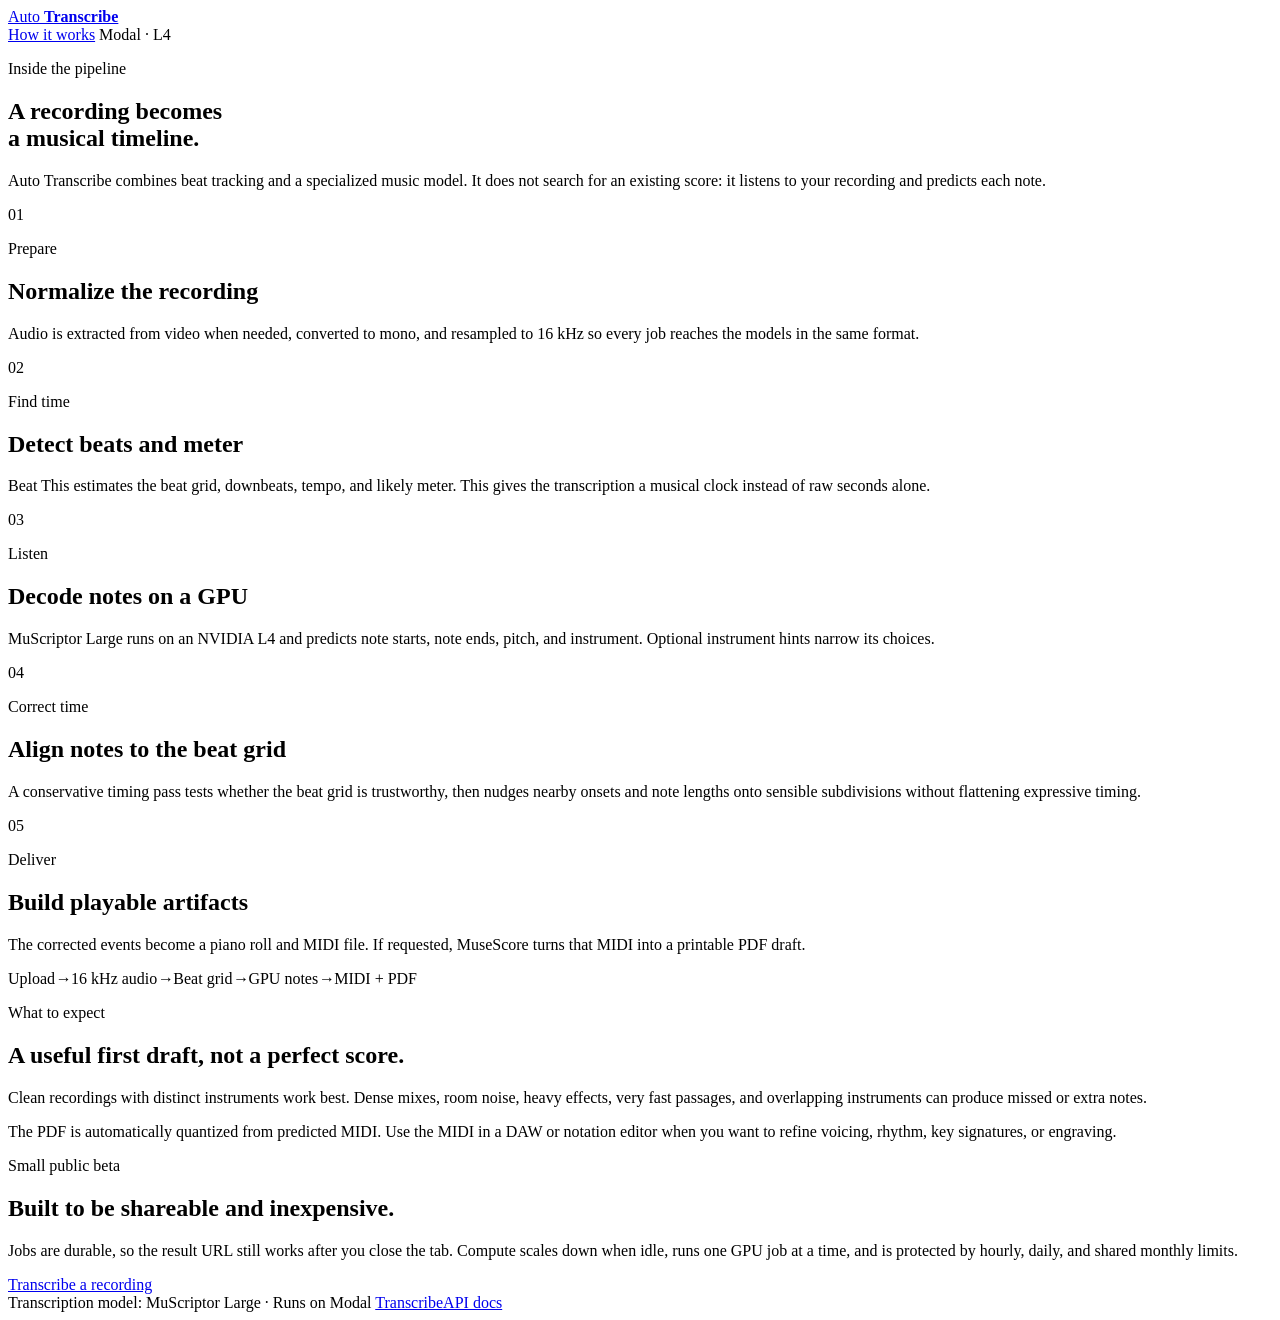
==== music_transcription/frontend/how-it-works.html @ bfc95955 "Prepare transcription app for public beta" ====
<!doctype html>
<html lang="en">
  <head>
    <meta charset="utf-8" />
    <meta name="viewport" content="width=device-width, initial-scale=1" />
    <meta
      name="description"
      content="How Auto Transcribe turns recordings into a piano roll, MIDI, and a PDF score."
    />
    <title>How it works · Auto Transcribe</title>
    <link rel="stylesheet" href="/styles.css?v=20260904-3" />
  </head>
  <body>
    <div class="shell">
      <header class="topbar">
        <a class="brand" href="/" aria-label="Auto Transcribe home">
          <span class="brand-mark" aria-hidden="true">
            <i></i><i></i><i></i><i></i><i></i>
          </span>
          <span>Auto <strong>Transcribe</strong></span>
        </a>
        <nav class="topbar-links" aria-label="Main navigation">
          <a class="active" href="/how-it-works" aria-current="page">How it works</a>
          <span class="runtime"><span></span> Modal · L4</span>
        </nav>
      </header>

      <main class="how-page">
        <section class="how-hero">
          <p class="eyebrow">Inside the pipeline</p>
          <h1>A recording becomes<br />a musical timeline.</h1>
          <p class="lede">
            Auto Transcribe combines beat tracking and a specialized music model. It does not
            search for an existing score: it listens to your recording and predicts each note.
          </p>
        </section>

        <section class="how-grid" aria-label="Transcription steps">
          <article>
            <span>01</span>
            <p class="section-kicker">Prepare</p>
            <h2>Normalize the recording</h2>
            <p>Audio is extracted from video when needed, converted to mono, and resampled to 16 kHz so every job reaches the models in the same format.</p>
          </article>
          <article>
            <span>02</span>
            <p class="section-kicker">Find time</p>
            <h2>Detect beats and meter</h2>
            <p>Beat This estimates the beat grid, downbeats, tempo, and likely meter. This gives the transcription a musical clock instead of raw seconds alone.</p>
          </article>
          <article>
            <span>03</span>
            <p class="section-kicker">Listen</p>
            <h2>Decode notes on a GPU</h2>
            <p>MuScriptor Large runs on an NVIDIA L4 and predicts note starts, note ends, pitch, and instrument. Optional instrument hints narrow its choices.</p>
          </article>
          <article>
            <span>04</span>
            <p class="section-kicker">Correct time</p>
            <h2>Align notes to the beat grid</h2>
            <p>A conservative timing pass tests whether the beat grid is trustworthy, then nudges nearby onsets and note lengths onto sensible subdivisions without flattening expressive timing.</p>
          </article>
          <article>
            <span>05</span>
            <p class="section-kicker">Deliver</p>
            <h2>Build playable artifacts</h2>
            <p>The corrected events become a piano roll and MIDI file. If requested, MuseScore turns that MIDI into a printable PDF draft.</p>
          </article>
        </section>

        <section class="pipeline-strip" aria-label="Processing architecture">
          <span>Upload</span><i>→</i><span>16 kHz audio</span><i>→</i><span>Beat grid</span><i>→</i><span>GPU notes</span><i>→</i><span>MIDI + PDF</span>
        </section>

        <section class="how-notes">
          <div>
            <p class="section-kicker">What to expect</p>
            <h2>A useful first draft, not a perfect score.</h2>
          </div>
          <div class="how-note-copy">
            <p>Clean recordings with distinct instruments work best. Dense mixes, room noise, heavy effects, very fast passages, and overlapping instruments can produce missed or extra notes.</p>
            <p>The PDF is automatically quantized from predicted MIDI. Use the MIDI in a DAW or notation editor when you want to refine voicing, rhythm, key signatures, or engraving.</p>
          </div>
        </section>

        <section class="beta-card">
          <div>
            <p class="section-kicker">Small public beta</p>
            <h2>Built to be shareable and inexpensive.</h2>
            <p>Jobs are durable, so the result URL still works after you close the tab. Compute scales down when idle, runs one GPU job at a time, and is protected by hourly, daily, and shared monthly limits.</p>
          </div>
          <a class="primary-button" href="/">Transcribe a recording</a>
        </section>
      </main>

      <footer>
        <span>Transcription model: MuScriptor Large · Runs on Modal</span>
        <span class="footer-links"><a href="/">Transcribe</a><a href="/docs">API docs</a></span>
      </footer>
    </div>
  </body>
</html>
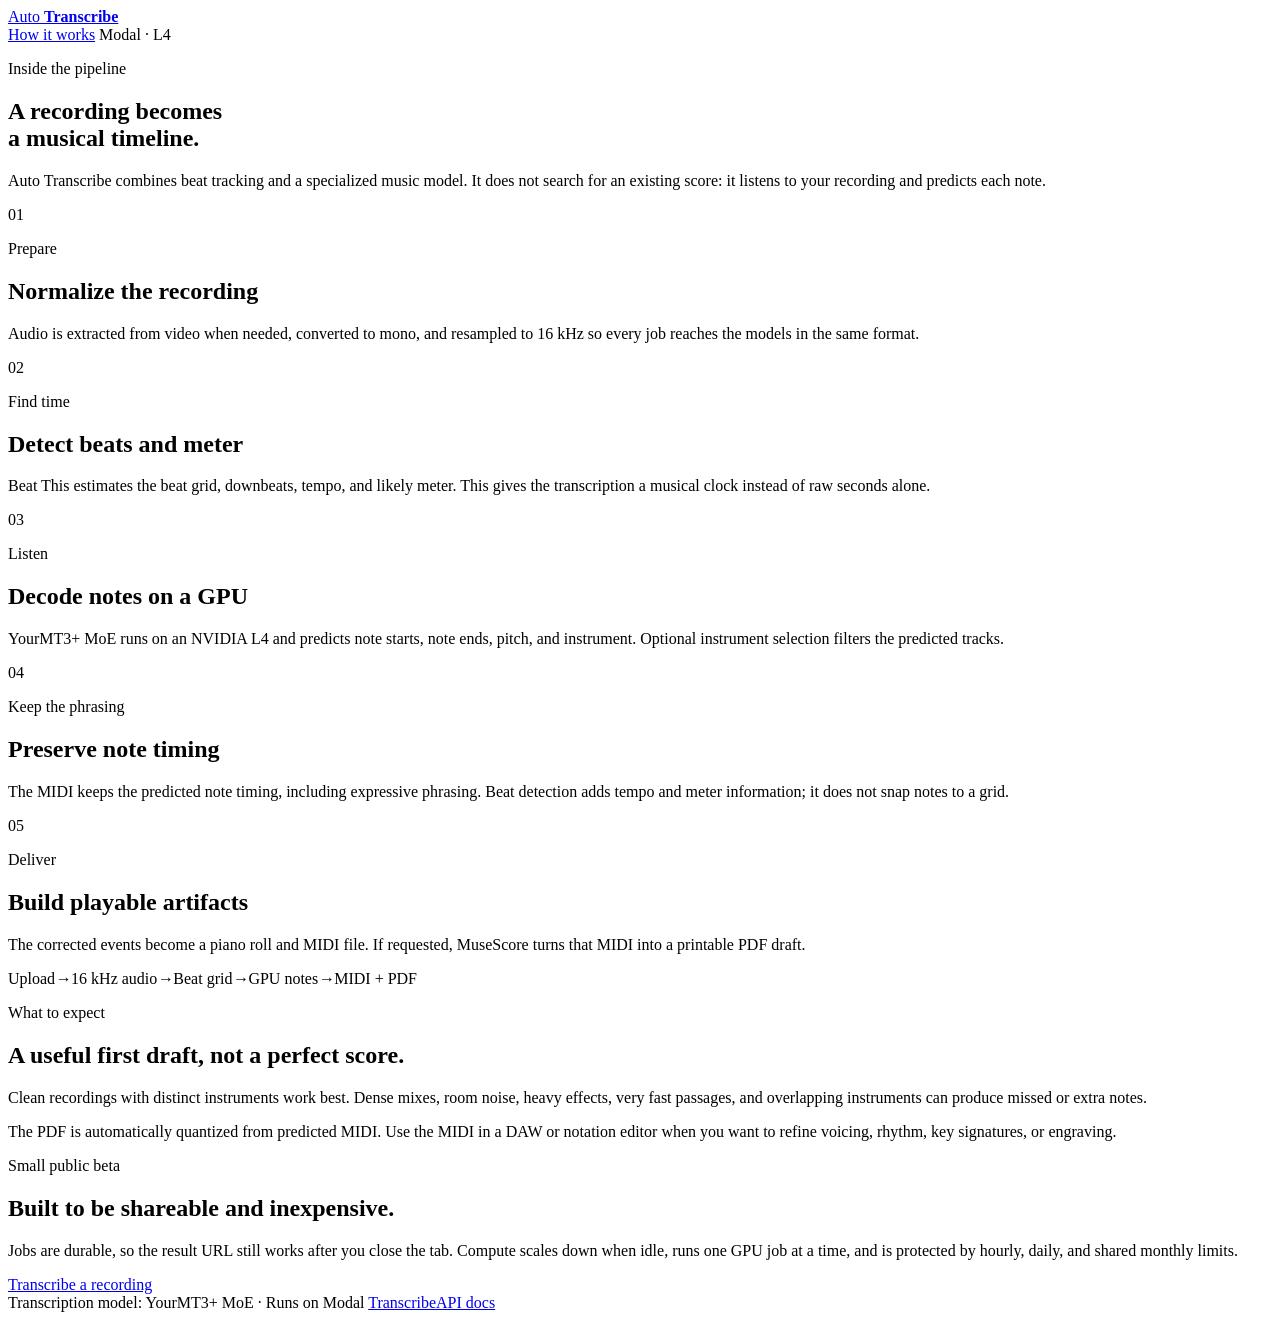
==== commit 6a40040e: "Migrate to YourMT3+ MoE and add verified PDF score flow" ====
--- a/music_transcription/frontend/how-it-works.html
+++ b/music_transcription/frontend/how-it-works.html
@@ -52,13 +52,13 @@
             <span>03</span>
             <p class="section-kicker">Listen</p>
             <h2>Decode notes on a GPU</h2>
-            <p>MuScriptor Large runs on an NVIDIA L4 and predicts note starts, note ends, pitch, and instrument. Optional instrument hints narrow its choices.</p>
+            <p>YourMT3+ MoE runs on an NVIDIA L4 and predicts note starts, note ends, pitch, and instrument. Optional instrument selection filters the predicted tracks.</p>
           </article>
           <article>
             <span>04</span>
-            <p class="section-kicker">Correct time</p>
-            <h2>Align notes to the beat grid</h2>
-            <p>A conservative timing pass tests whether the beat grid is trustworthy, then nudges nearby onsets and note lengths onto sensible subdivisions without flattening expressive timing.</p>
+            <p class="section-kicker">Keep the phrasing</p>
+            <h2>Preserve note timing</h2>
+            <p>The MIDI keeps the predicted note timing, including expressive phrasing. Beat detection adds tempo and meter information; it does not snap notes to a grid.</p>
           </article>
           <article>
             <span>05</span>
@@ -94,7 +94,7 @@
       </main>
 
       <footer>
-        <span>Transcription model: MuScriptor Large · Runs on Modal</span>
+        <span>Transcription model: YourMT3+ MoE · Runs on Modal</span>
         <span class="footer-links"><a href="/">Transcribe</a><a href="/docs">API docs</a></span>
       </footer>
     </div>
